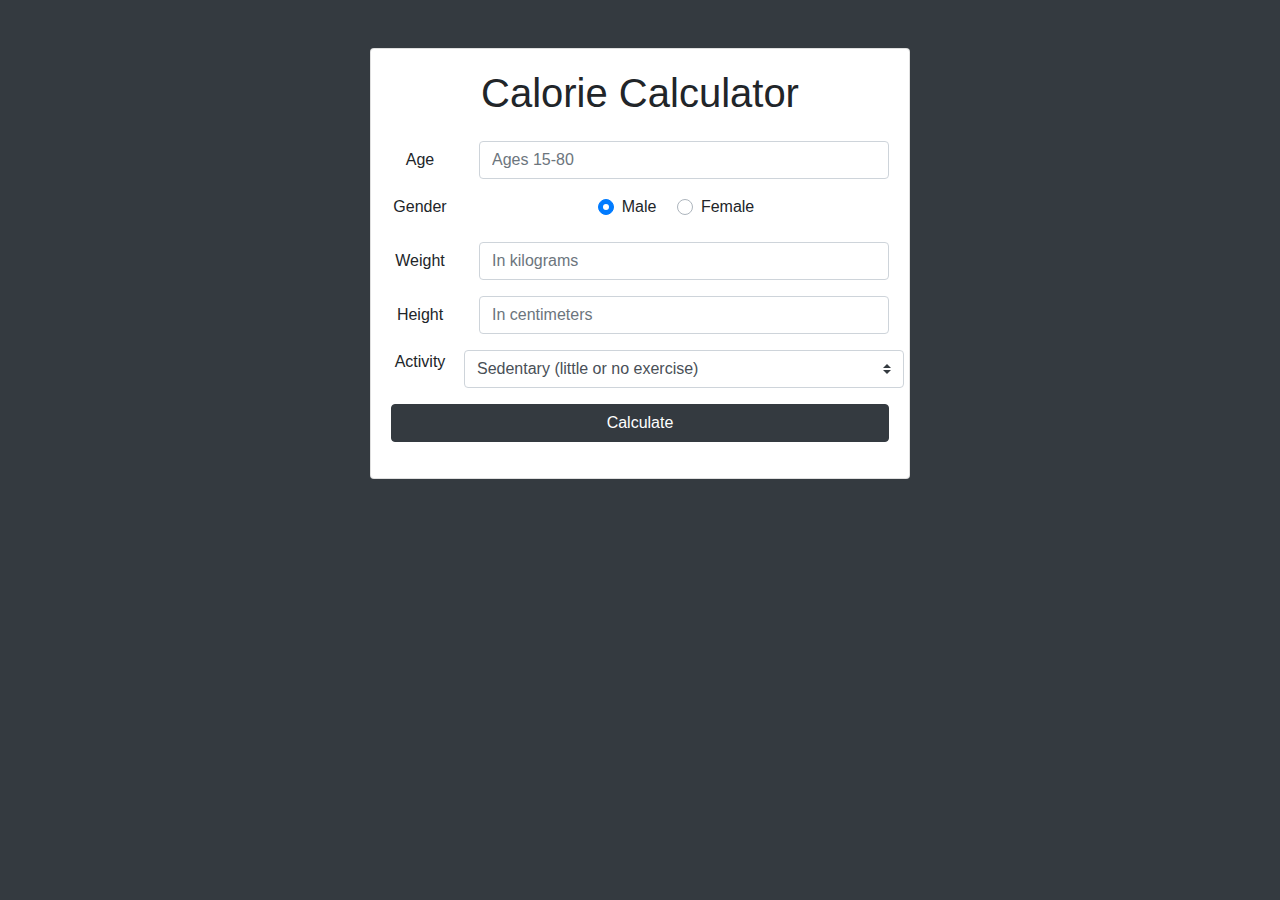
==== index.html @ 3f1df2e5 "index file" ====
<!doctype html>
<html lang="en">
  <head>
    <!-- Required meta tags -->
    <meta charset="utf-8">
    <meta name="viewport" content="width=device-width, initial-scale=1, shrink-to-fit=no">

    <!-- Bootstrap CSS -->
    <link rel="stylesheet" href="https://stackpath.bootstrapcdn.com/bootstrap/4.5.2/css/bootstrap.min.css" integrity="sha384-JcKb8q3iqJ61gNV9KGb8thSsNjpSL0n8PARn9HuZOnIxN0hoP+VmmDGMN5t9UJ0Z" crossorigin="anonymous">

    <title>Calorie Calculator</title>

    <style>
      #loading, #results {
        display: none;
      }
      #loading {
        width: 100%;
      }
    </style>
  </head>
  <body class="bg-dark">
    <div class="container">
      <div class="row">
        <div class="col-lg-6 mx-auto">
          <div class="card card-body text-center mt-5">
            <h1 class="heading display-5 pb-3">Calorie Calculator</h1>
            <form id="calorie-form">

              <div class="form-group row">
                <label for="age" class="col-sm-2 col-form-label">Age</label>
                <div class="col-sm-10">
                  <input type="number" class="form-control" id="age" placeholder="Ages 15-80">
                </div>
              </div>

              <fieldset class="form-group">
                <div class="row">
                  <legend class="col-form-label col-sm-2 pt-0">Gender</legend>
                  <div class="col-sm-10" id="form-radio">
                    <div class="custom-control custom-radio custom-control-inline">
                      <input type="radio" id="male" name="customRadioInline1" class="custom-control-input" checked="checked">
                      <label class="custom-control-label" for="male">Male</label>
                    </div>
                    <div class="custom-control custom-radio custom-control-inline">
                      <input type="radio" id="female" name="customRadioInline1" class="custom-control-input">
                      <label class="custom-control-label" for="female">Female</label>
                    </div>  
                  </div>
                </div> 
              </fieldset> 

              <div class="form-group row">
                <label for="weight" class="col-sm-2 col-form-label">Weight</label>
                <div class="col-sm-10">
                  <input type="number" class="form-control" id="weight" placeholder="In kilograms">
                </div>
              </div>

              <div class="form-group row">
                <label for="height" class="col-sm-2 col-form-label">Height</label>
                <div class="col-sm-10">
                  <input type="number" class="form-control" id="height" placeholder="In centimeters">
                </div>
              </div>
              
              <div class="form-group row">
                <legend class="col-form-label col-sm-2 pt-0">Activity</legend>
                <select class="custom-select col-sm-10" id="list">
                  <option selected value="1">Sedentary (little or no exercise)</option>
                  <option value="2">Lightly active (light exercise/sports 1-3 days/week)</option>
                  <option value="3">Moderately active (moderate exercise/sports 3-5 days/week)</option>
                  <option value="4">Very active (hard exercise/sports 6-7 days a week)</option>
                  <option value="5">Extra active (very hard exercise/sports & physical job or 2x training)</option>
                </select>
              </div>

              <div class="form-group">
                <input type="submit" value="Calculate" class="btn btn-dark btn-block">
              </div>

            </form>

            <div id="loading">
              <img src="./img/Loading.gif" alt="">
            </div>

            <div id="results" class="pt-4">
              <h5>Total Calories</h5>
              <div class="form-group">
                <div class="input-group">
                  <input type="number" class="form-control" id="total-calories" disabled>
                </div>
              </div>                       
            </div>
          </div>
        </div>
      </div>
    </div>

    <!-- Optional JavaScript -->
    <!-- jQuery first, then Popper.js, then Bootstrap JS -->
    <script src="https://code.jquery.com/jquery-3.5.1.slim.min.js" integrity="sha384-DfXdz2htPH0lsSSs5nCTpuj/zy4C+OGpamoFVy38MVBnE+IbbVYUew+OrCXaRkfj" crossorigin="anonymous"></script>
    <script src="https://cdn.jsdelivr.net/npm/popper.js@1.16.1/dist/umd/popper.min.js" integrity="sha384-9/reFTGAW83EW2RDu2S0VKaIzap3H66lZH81PoYlFhbGU+6BZp6G7niu735Sk7lN" crossorigin="anonymous"></script>
    <script src="https://stackpath.bootstrapcdn.com/bootstrap/4.5.2/js/bootstrap.min.js" integrity="sha384-B4gt1jrGC7Jh4AgTPSdUtOBvfO8shuf57BaghqFfPlYxofvL8/KUEfYiJOMMV+rV" crossorigin="anonymous"></script>
    <script src="app.js"></script>
  </body>
</html>
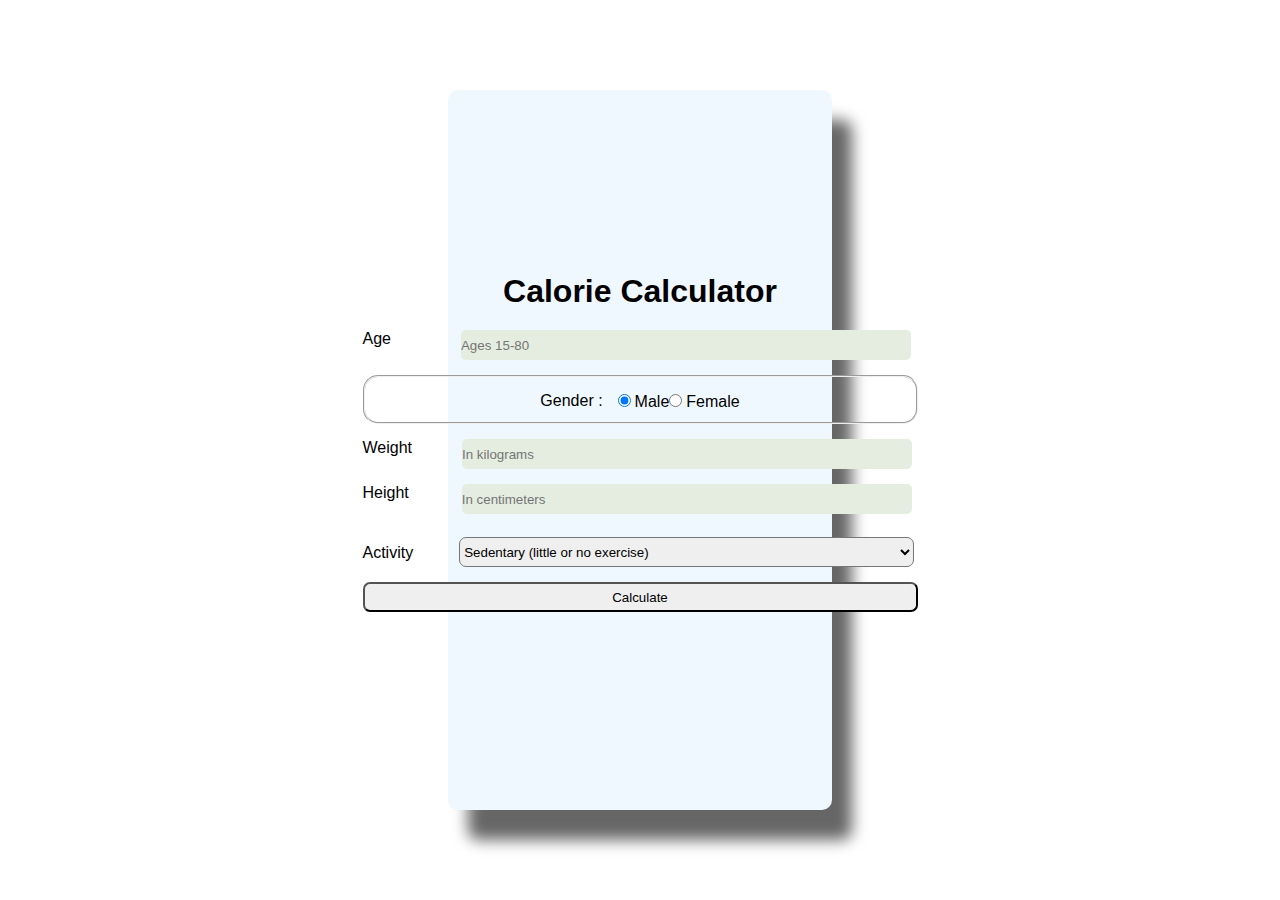
==== commit 20f6dcd0: "added additional designs" ====
--- a/index.html
+++ b/index.html
@@ -1,17 +1,22 @@
-<!doctype html>
+<!DOCTYPE html>
 <html lang="en">
   <head>
     <!-- Required meta tags -->
-    <meta charset="utf-8">
-    <meta name="viewport" content="width=device-width, initial-scale=1, shrink-to-fit=no">
+    <meta charset="utf-8" />
+    <meta
+      name="viewport"
+      content="width=device-width, initial-scale=1, shrink-to-fit=no"
+    />
+    <link rel="stylesheet" href="style.css" />
 
     <!-- Bootstrap CSS -->
-    <link rel="stylesheet" href="https://stackpath.bootstrapcdn.com/bootstrap/4.5.2/css/bootstrap.min.css" integrity="sha384-JcKb8q3iqJ61gNV9KGb8thSsNjpSL0n8PARn9HuZOnIxN0hoP+VmmDGMN5t9UJ0Z" crossorigin="anonymous">
+    <!-- <link rel="stylesheet" href="https://stackpath.bootstrapcdn.com/bootstrap/4.5.2/css/bootstrap.min.css" integrity="sha384-JcKb8q3iqJ61gNV9KGb8thSsNjpSL0n8PARn9HuZOnIxN0hoP+VmmDGMN5t9UJ0Z" crossorigin="anonymous"> -->
 
     <title>Calorie Calculator</title>
 
     <style>
-      #loading, #results {
+      #loading,
+      #results {
         display: none;
       }
       #loading {
@@ -20,78 +25,140 @@
     </style>
   </head>
   <body class="bg-dark">
-    <div class="container">
+    <div class="flex-container">
       <div class="row">
         <div class="col-lg-6 mx-auto">
           <div class="card card-body text-center mt-5">
-            <h1 class="heading display-5 pb-3">Calorie Calculator</h1>
+            <div class="title">
+              <h1 class="heading display-5 pb-3">Calorie Calculator</h1>
+            </div>
             <form id="calorie-form">
-
-              <div class="form-group row">
-                <label for="age" class="col-sm-2 col-form-label">Age</label>
-                <div class="col-sm-10">
-                  <input type="number" class="form-control" id="age" placeholder="Ages 15-80">
+              <div class="flex-textbox-forms">
+                <label for="age" class="age-weight-height-label">Age</label>
+                <div class="age-textbox">
+                  <input
+                    type="number"
+                    class="form-control"
+                    id="age"
+                    placeholder="Ages 15-80"
+                  />
                 </div>
               </div>
 
               <fieldset class="form-group">
                 <div class="row">
-                  <legend class="col-form-label col-sm-2 pt-0">Gender</legend>
+                  <legend class="flex-gender">Gender :</legend>
                   <div class="col-sm-10" id="form-radio">
-                    <div class="custom-control custom-radio custom-control-inline">
-                      <input type="radio" id="male" name="customRadioInline1" class="custom-control-input" checked="checked">
-                      <label class="custom-control-label" for="male">Male</label>
+                    <div
+                      class="custom-control custom-radio custom-control-inline"
+                    >
+                      <input
+                        type="radio"
+                        id="male"
+                        name="customRadioInline1"
+                        class="custom-control-input"
+                        checked="checked"
+                      />
+                      <label class="flex-gender-select" for="male">Male</label>
                     </div>
-                    <div class="custom-control custom-radio custom-control-inline">
-                      <input type="radio" id="female" name="customRadioInline1" class="custom-control-input">
-                      <label class="custom-control-label" for="female">Female</label>
-                    </div>  
+                    <div
+                      class="custom-control custom-radio custom-control-inline"
+                    >
+                      <input
+                        type="radio"
+                        id="female"
+                        name="customRadioInline1"
+                        class="custom-control-input"
+                      />
+                      <label class="flex-gender-select" for="female"
+                        >Female</label
+                      >
+                    </div>
                   </div>
-                </div> 
-              </fieldset> 
+                </div>
+              </fieldset>
 
-              <div class="form-group row">
-                <label for="weight" class="col-sm-2 col-form-label">Weight</label>
-                <div class="col-sm-10">
-                  <input type="number" class="form-control" id="weight" placeholder="In kilograms">
+              <div class="flex-textbox-forms">
+                <label for="weight" class="age-weight-height-label"
+                  >Weight</label
+                >
+                <div class="weight-textbox">
+                  <input
+                    type="number"
+                    class="form-control"
+                    id="weight"
+                    placeholder="In kilograms"
+                  />
                 </div>
               </div>
 
-              <div class="form-group row">
-                <label for="height" class="col-sm-2 col-form-label">Height</label>
-                <div class="col-sm-10">
-                  <input type="number" class="form-control" id="height" placeholder="In centimeters">
+              <div class="flex-textbox-forms">
+                <label for="height" class="age-weight-height-label"
+                  >Height</label
+                >
+                <div class="height-textbox">
+                  <input
+                    type="number"
+                    class="form-control"
+                    id="height"
+                    placeholder="In centimeters"
+                  />
                 </div>
               </div>
-              
-              <div class="form-group row">
-                <legend class="col-form-label col-sm-2 pt-0">Activity</legend>
-                <select class="custom-select col-sm-10" id="list">
-                  <option selected value="1">Sedentary (little or no exercise)</option>
-                  <option value="2">Lightly active (light exercise/sports 1-3 days/week)</option>
-                  <option value="3">Moderately active (moderate exercise/sports 3-5 days/week)</option>
-                  <option value="4">Very active (hard exercise/sports 6-7 days a week)</option>
-                  <option value="5">Extra active (very hard exercise/sports & physical job or 2x training)</option>
+
+              <div class="flex-textbox-forms">
+                <legend class="flex-activity">Activity</legend>
+                <select class="flex-select-box" id="list">
+                  <option selected value="1">
+                    Sedentary (little or no exercise)
+                  </option>
+                  <option value="2">
+                    Lightly active (light exercise/sports 1-3 days/week)
+                  </option>
+                  <option value="3">
+                    Moderately active (moderate exercise/sports 3-5 days/week)
+                  </option>
+                  <option value="4">
+                    Very active (hard exercise/sports 6-7 days a week)
+                  </option>
+                  <option value="5">
+                    Extra active (very hard exercise/sports & physical job or 2x
+                    training)
+                  </option>
                 </select>
               </div>
 
               <div class="form-group">
-                <input type="submit" value="Calculate" class="btn btn-dark btn-block">
+                <input type="submit" value="Calculate" class="button" />
               </div>
-
             </form>
 
             <div id="loading">
-              <img src="./img/Loading.gif" alt="">
+              <img
+                src="https://c.tenor.com/k0786a2Qwi4AAAAM/love-hearts.gif"
+                alt=""
+              />
             </div>
 
             <div id="results" class="pt-4">
-              <h5>Total Calories</h5>
-              <div class="form-group">
-                <div class="input-group">
-                  <input type="number" class="form-control" id="total-calories" disabled>
+              <div class="flex-total-cal">
+                <h5>Total Calories</h5>
+                <div class="form-group">
+                  <div class="input-group">
+                    <input
+                      type="number"
+                      class="form-control"
+                      id="total-calories"
+                      disabled
+                    />
+                  </div>
                 </div>
-              </div>                       
+              </div>
+              <a href="monitor.html" style="text-decoration: none">
+                <button class="button" id="lets-monitor-button">
+                  Lets Monitor!
+                </button>
+              </a>
             </div>
           </div>
         </div>
@@ -100,9 +167,21 @@
 
     <!-- Optional JavaScript -->
     <!-- jQuery first, then Popper.js, then Bootstrap JS -->
-    <script src="https://code.jquery.com/jquery-3.5.1.slim.min.js" integrity="sha384-DfXdz2htPH0lsSSs5nCTpuj/zy4C+OGpamoFVy38MVBnE+IbbVYUew+OrCXaRkfj" crossorigin="anonymous"></script>
-    <script src="https://cdn.jsdelivr.net/npm/popper.js@1.16.1/dist/umd/popper.min.js" integrity="sha384-9/reFTGAW83EW2RDu2S0VKaIzap3H66lZH81PoYlFhbGU+6BZp6G7niu735Sk7lN" crossorigin="anonymous"></script>
-    <script src="https://stackpath.bootstrapcdn.com/bootstrap/4.5.2/js/bootstrap.min.js" integrity="sha384-B4gt1jrGC7Jh4AgTPSdUtOBvfO8shuf57BaghqFfPlYxofvL8/KUEfYiJOMMV+rV" crossorigin="anonymous"></script>
+    <script
+      src="https://code.jquery.com/jquery-3.5.1.slim.min.js"
+      integrity="sha384-DfXdz2htPH0lsSSs5nCTpuj/zy4C+OGpamoFVy38MVBnE+IbbVYUew+OrCXaRkfj"
+      crossorigin="anonymous"
+    ></script>
+    <script
+      src="https://cdn.jsdelivr.net/npm/popper.js@1.16.1/dist/umd/popper.min.js"
+      integrity="sha384-9/reFTGAW83EW2RDu2S0VKaIzap3H66lZH81PoYlFhbGU+6BZp6G7niu735Sk7lN"
+      crossorigin="anonymous"
+    ></script>
+    <script
+      src="https://stackpath.bootstrapcdn.com/bootstrap/4.5.2/js/bootstrap.min.js"
+      integrity="sha384-B4gt1jrGC7Jh4AgTPSdUtOBvfO8shuf57BaghqFfPlYxofvL8/KUEfYiJOMMV+rV"
+      crossorigin="anonymous"
+    ></script>
     <script src="app.js"></script>
   </body>
-</html>+</html>
--- a/style.css
+++ b/style.css
@@ -0,0 +1,136 @@
+* {
+  margin: 0;
+  padding: 0;
+}
+html {
+  background: url("https://tse4.mm.bing.net/th?id=OIP.RFdlEjTrl2p-Pym0fAPFTQHaEo&pid=Api&P=0&w=296&h=185");
+
+  display: flex;
+  justify-content: center;
+  height: 100%;
+  width: 100%;
+}
+body {
+  display: flex;
+  justify-content: center;
+  align-items: center;
+  height: 100%;
+  width: 100%;
+}
+.flex-container {
+  background-color: aliceblue;
+  display: flex;
+  justify-content: center;
+  align-items: center;
+  height: 80%;
+  width: 30%;
+  border-radius: 10px;
+  box-shadow: 20px 30px 15px rgba(0, 0, 0, 0.6);
+
+  transition: 0.5s ease;
+  cursor: pointer;
+  margin: 30px;
+}
+.title {
+  display: flex;
+  justify-content: center;
+  align-items: center;
+  height: 100%;
+  font-family: Helvetica;
+  margin-bottom: 20px;
+}
+.flex-textbox-forms {
+  display: flex;
+  flex-direction: row;
+  margin-bottom: 15px;
+  margin-top: 15px;
+}
+.age-weight-height-label {
+  margin-right: 50px;
+  font-family: "Oswald", sans-serif;
+  /* font-weight: ; */
+}
+.form-control {
+  width: 450px;
+  height: 30px;
+  border: none;
+  background: #e4ede0;
+  border-radius: 5px;
+}
+.age-textbox {
+  margin-left: 20px;
+}
+.height-textbox {
+  margin-left: 3px;
+}
+.flex-select-box {
+  height: 30px;
+  width: 455px;
+  margin-left: 46px;
+  margin-top: 8px;
+  border-radius: 7px;
+}
+.flex-activity {
+  margin-top: 15px;
+  font-family: "Oswald", sans-serif;
+}
+.button {
+  display: flex;
+  align-items: center;
+  justify-content: center;
+  width: 555px;
+  height: 30px;
+  border-radius: 7px;
+}
+.flex-gender {
+  margin-top: 15px;
+  margin-right: 15px;
+  font-family: "Oswald", sans-serif;
+}
+.flex-gender-select {
+  margin-top: 15px;
+  font-family: "Oswald", sans-serif;
+}
+.form-group {
+  border-radius: 15px;
+  height: 45px;
+}
+.row {
+  display: flex;
+  justify-content: center;
+  align-content: center;
+  /* flex-direction: column; */
+}
+.col-sm-10 {
+  padding-top: 15.5px;
+  display: flex;
+  flex-direction: space-between;
+}
+#loading img {
+  display: flex;
+  justify-content: center;
+  align-content: center;
+  width: 510px;
+  margin-left: 20px;
+  border-radius: 10px;
+}
+#lets-monitor-button {
+  margin-top: 20px;
+}
+.flex-total-cal {
+  display: flex;
+  align-content: center;
+  justify-content: center;
+  flex-direction: space-between;
+  /* width: 10px; */
+}
+h5 {
+  display: flex;
+  font-family: "Oswald", sans-serif;
+  font-weight: lighter;
+  padding: 7px 22px 0px 0px;
+}
+.flex-container:hover {
+  transform: scale(1.05);
+  box-shadow: 5px 5px 15px rgba(0, 0, 0, 0.9);
+}
